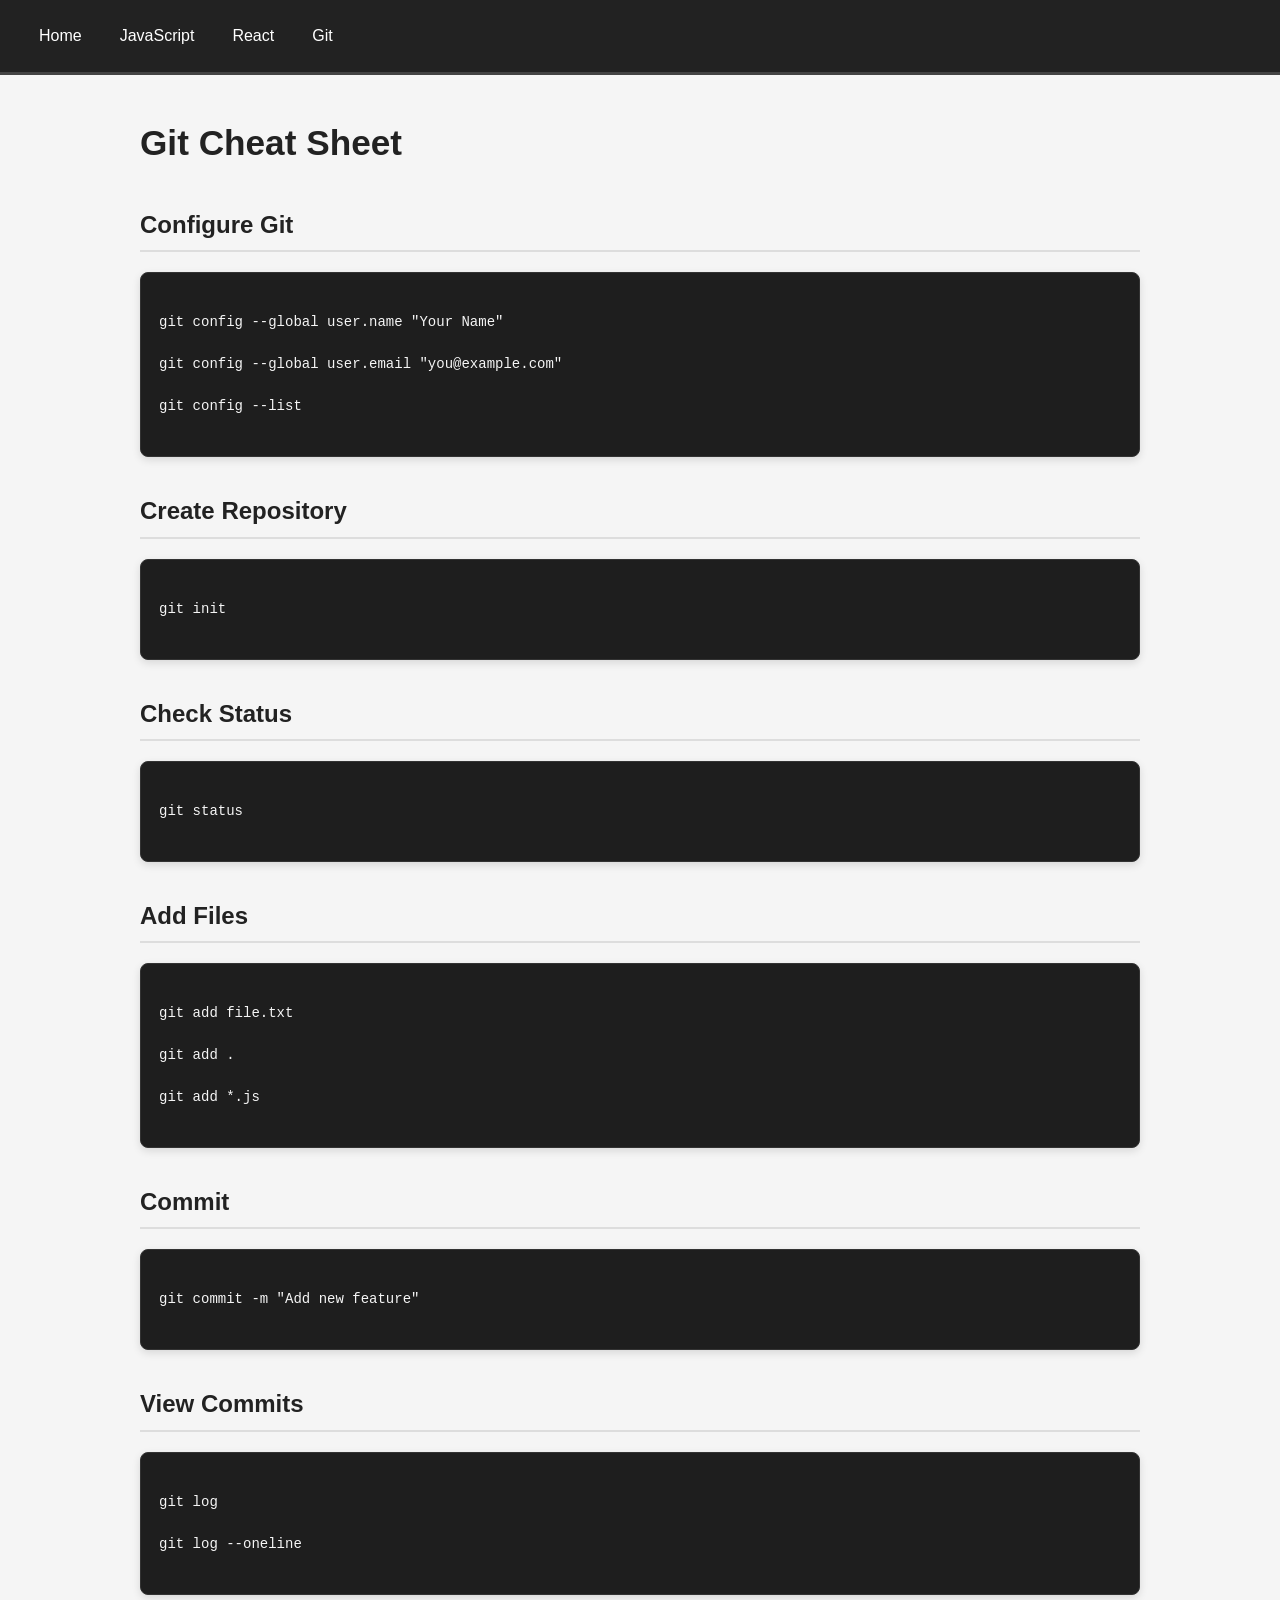
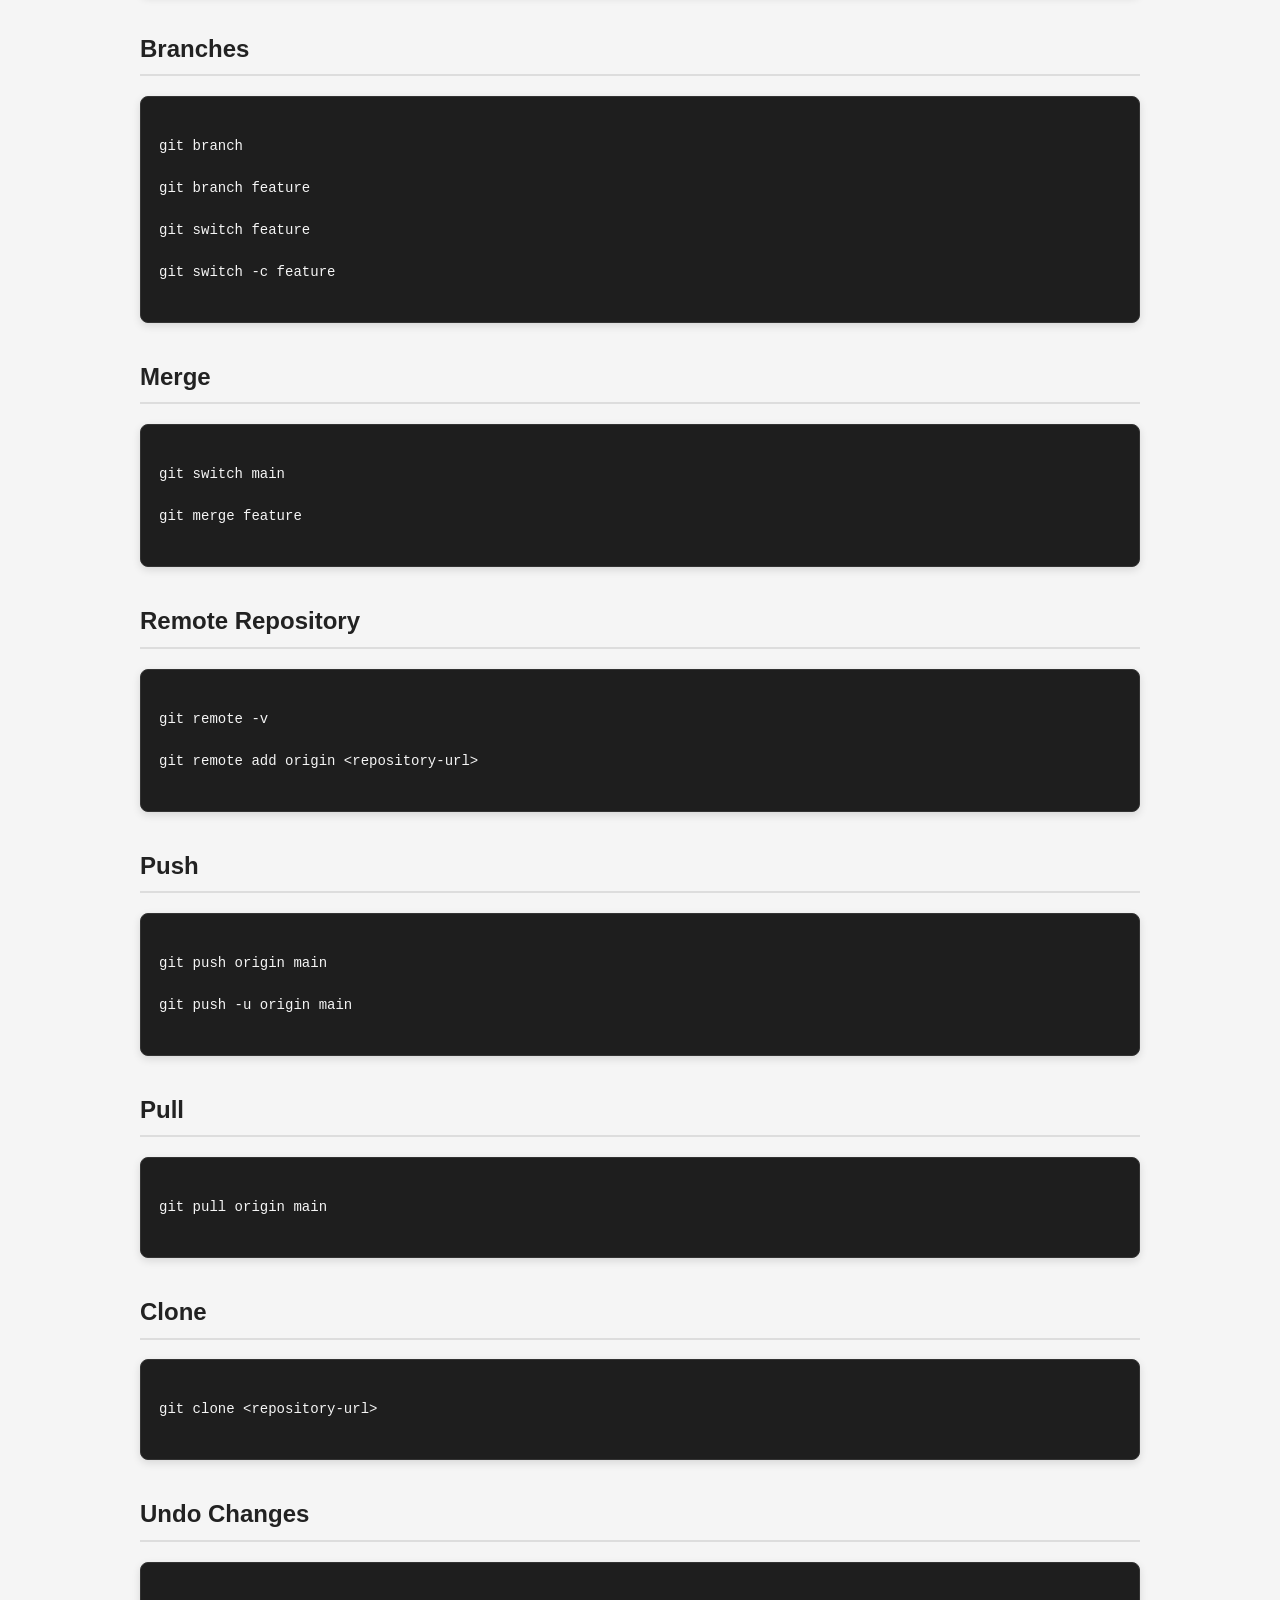
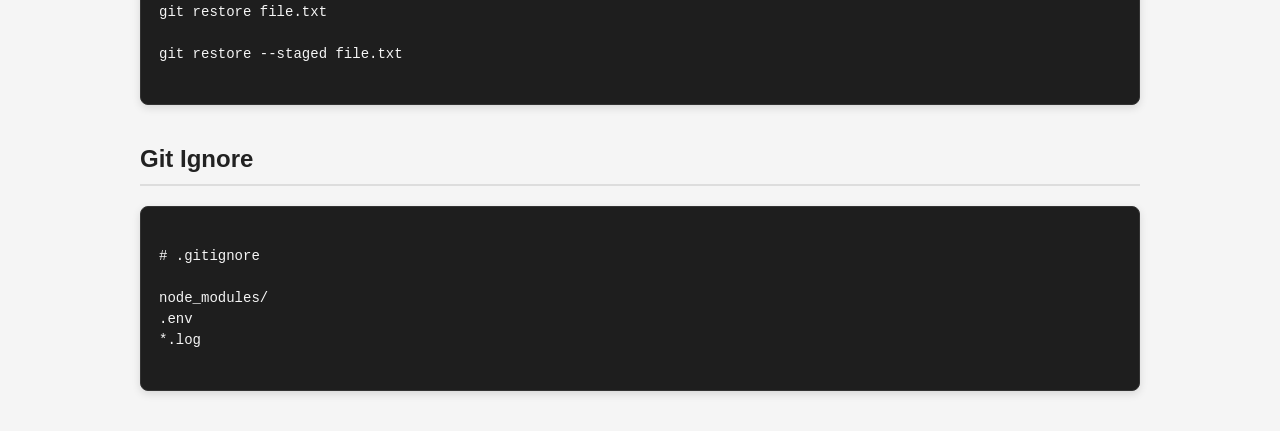
==== git.html @ 396e8478 "Initial commit: Cheat Sheets website" ====
<!DOCTYPE html>
<html lang="en">
<head>
    <meta charset="UTF-8">
    <meta name="viewport" content="width=device-width, initial-scale=1.0">

    <title>Git Cheat Sheet</title>

    <link rel="stylesheet" href="style.css">
</head>

<body>

    <div id="navbar"></div>

    <main>
        <h1>Git Cheat Sheet</h1>

        <h2>Configure Git</h2>

        <pre><code>
git config --global user.name "Your Name"

git config --global user.email "you@example.com"

git config --list
        </code></pre>

        <h2>Create Repository</h2>

        <pre><code>
git init
        </code></pre>

        <h2>Check Status</h2>

        <pre><code>
git status
        </code></pre>

        <h2>Add Files</h2>

        <pre><code>
git add file.txt

git add .

git add *.js
        </code></pre>

        <h2>Commit</h2>

        <pre><code>
git commit -m "Add new feature"
        </code></pre>

        <h2>View Commits</h2>

        <pre><code>
git log

git log --oneline
        </code></pre>

        <h2>Branches</h2>

        <pre><code>
git branch

git branch feature

git switch feature

git switch -c feature
        </code></pre>

        <h2>Merge</h2>

        <pre><code>
git switch main

git merge feature
        </code></pre>

        <h2>Remote Repository</h2>

        <pre><code>
git remote -v

git remote add origin &lt;repository-url&gt;
        </code></pre>

        <h2>Push</h2>

        <pre><code>
git push origin main

git push -u origin main
        </code></pre>

        <h2>Pull</h2>

        <pre><code>
git pull origin main
        </code></pre>

        <h2>Clone</h2>

        <pre><code>
git clone &lt;repository-url&gt;
        </code></pre>

        <h2>Undo Changes</h2>

        <pre><code>
git restore file.txt

git restore --staged file.txt
        </code></pre>

        <h2>Git Ignore</h2>

        <pre><code>
# .gitignore

node_modules/
.env
*.log
        </code></pre>

    </main>

    <script src="script.js"></script>
</body>
</html>
---- style.css ----
/* =========================
   Global
   ========================= */

* {
    box-sizing: border-box;
}

html {
    scroll-behavior: smooth;
}

body {
    margin: 0;
    font-family: Arial, Helvetica, sans-serif;
    background: #f5f5f5;
    color: #222;
    line-height: 1.6;
}


/* =========================
   Navbar
   ========================= */
#navbar {
    position: sticky;
    top: 0;
    z-index: 9999;
}

nav {
    display: flex;
    align-items: center;
    gap: 10px;

    padding: 15px 25px;

    background: #222;
    border-bottom: 3px solid #444;

 /*   position: sticky;
    top: 0px;
    z-index: 1000;*/
}

nav a {
    color: white;
    text-decoration: none;

    padding: 8px 14px;

    border-radius: 6px;

    transition: background 0.2s ease;
}

nav a:hover {
    background: #444;
}


/* =========================
   Main Content
   ========================= */

main {
    width: min(100% - 30px, 1000px);

    margin: 40px auto;
}

h1 {
    font-size: 2.2rem;
    margin-bottom: 10px;
}

h2 {
    margin-top: 35px;
    padding-bottom: 6px;

    border-bottom: 2px solid #ddd;
}

p {
    color: #555;
}


/* =========================
   Links
   ========================= */

a {
    color: #0066cc;
}

main a {
    text-decoration: none;
}

main a:hover {
    text-decoration: underline;
}


/* =========================
   Cheat Sheet List
   ========================= */

ul {
    padding-left: 0;
    list-style: none;
}

li {
    margin: 10px 0;
}

li a {
    display: block;

    padding: 12px 15px;

    background: white;
    border: 1px solid #ddd;
    border-radius: 8px;

    transition: transform 0.15s ease,
                box-shadow 0.15s ease;
}

li a:hover {
    transform: translateY(-2px);

    text-decoration: none;

    box-shadow: 0 4px 10px rgba(0, 0, 0, 0.08);
}


/* =========================
   Code Blocks
   ========================= */

pre {
    overflow-x: auto;

    margin: 15px 0;

    padding: 18px;

    background: #1e1e1e;
    color: #f5f5f5;

    border-radius: 8px;

    border: 1px solid #333;

    font-family: Consolas, Monaco, "Courier New", monospace;

    font-size: 14px;

    line-height: 1.5;

    box-shadow: 0 3px 8px rgba(0, 0, 0, 0.12);
}

code {
    font-family: inherit;
}


/* =========================
   Mobile
   ========================= */

@media (max-width: 600px) {


    nav {
        padding: 10px;

        gap: 5px;

        overflow-x: auto;

        white-space: nowrap;
    }

    nav a {
        padding: 7px 10px;

        font-size: 14px;
    }

    main {
        width: calc(100% - 20px);

        margin: 25px auto;
    }

    h1 {
        font-size: 1.8rem;
    }

    h2 {
        font-size: 1.3rem;
    }

    pre {
        padding: 12px;

        font-size: 13px;

        border-radius: 6px;
    }
}
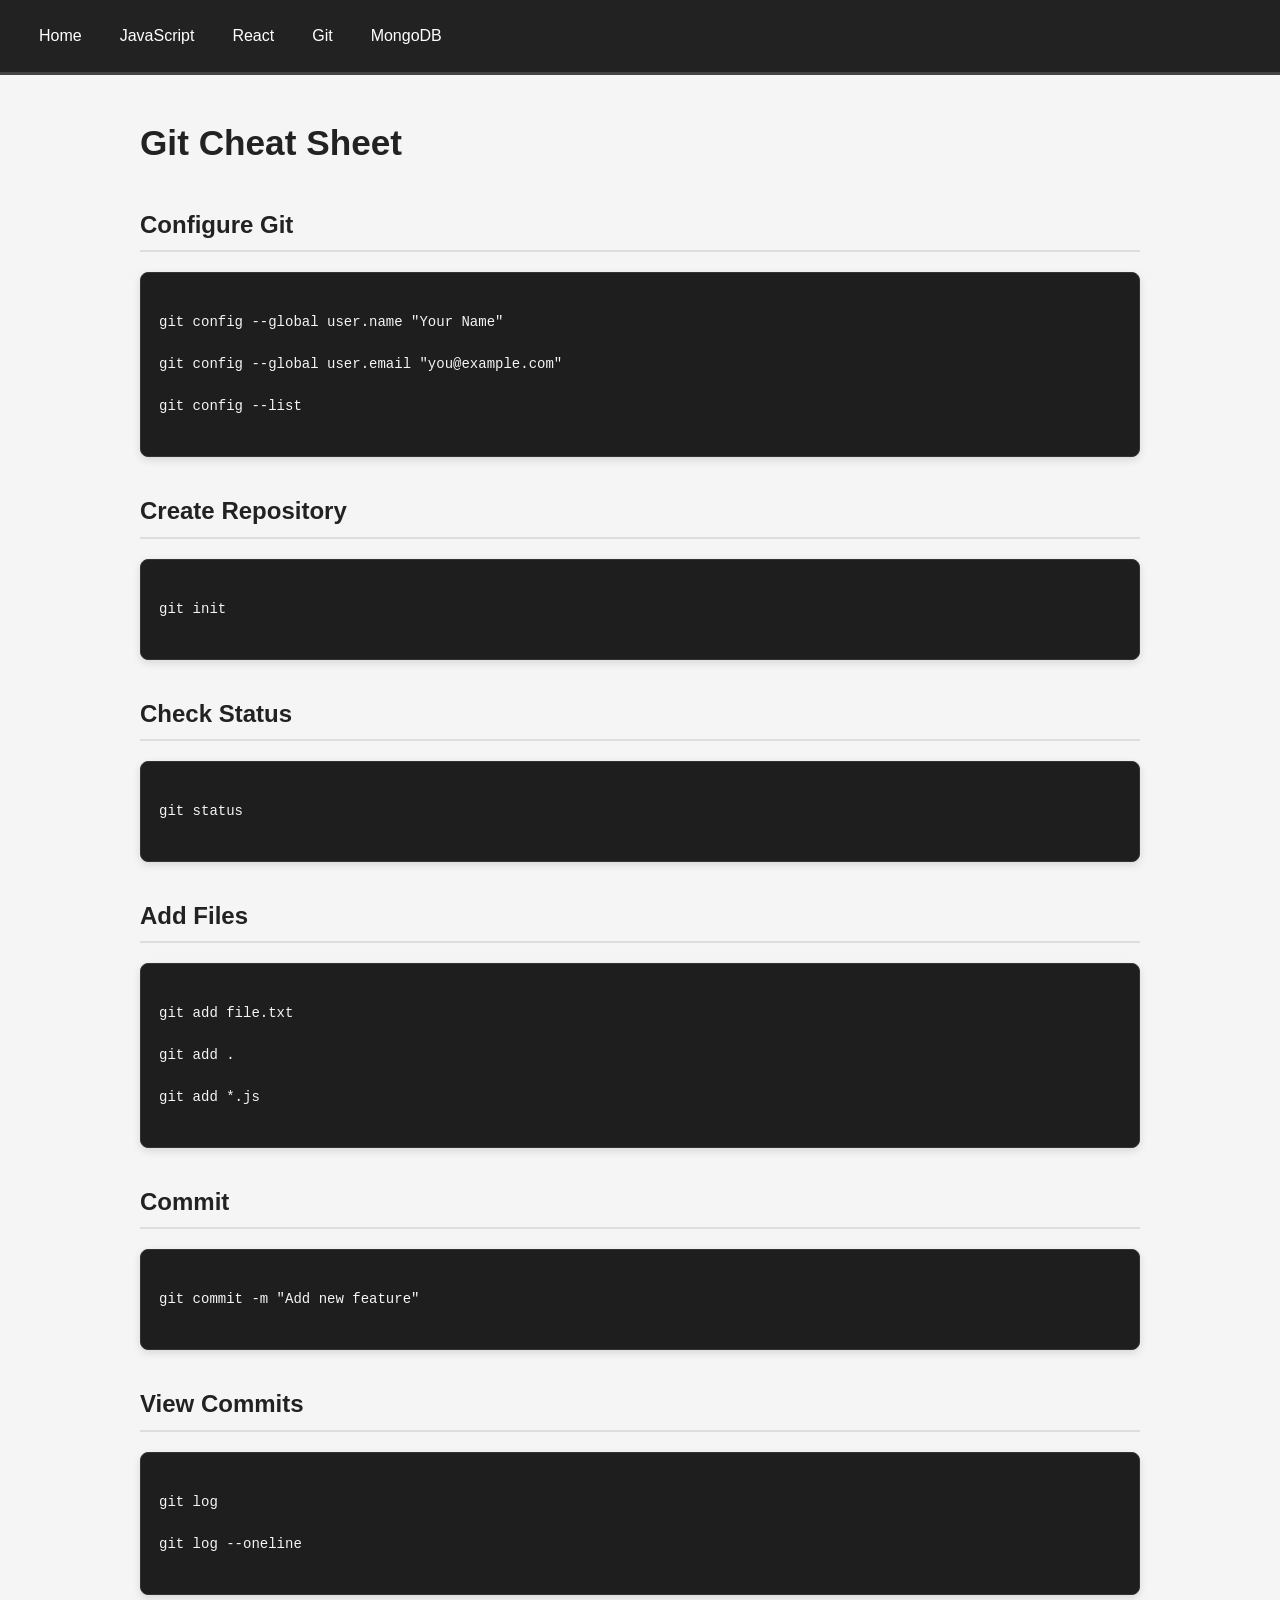
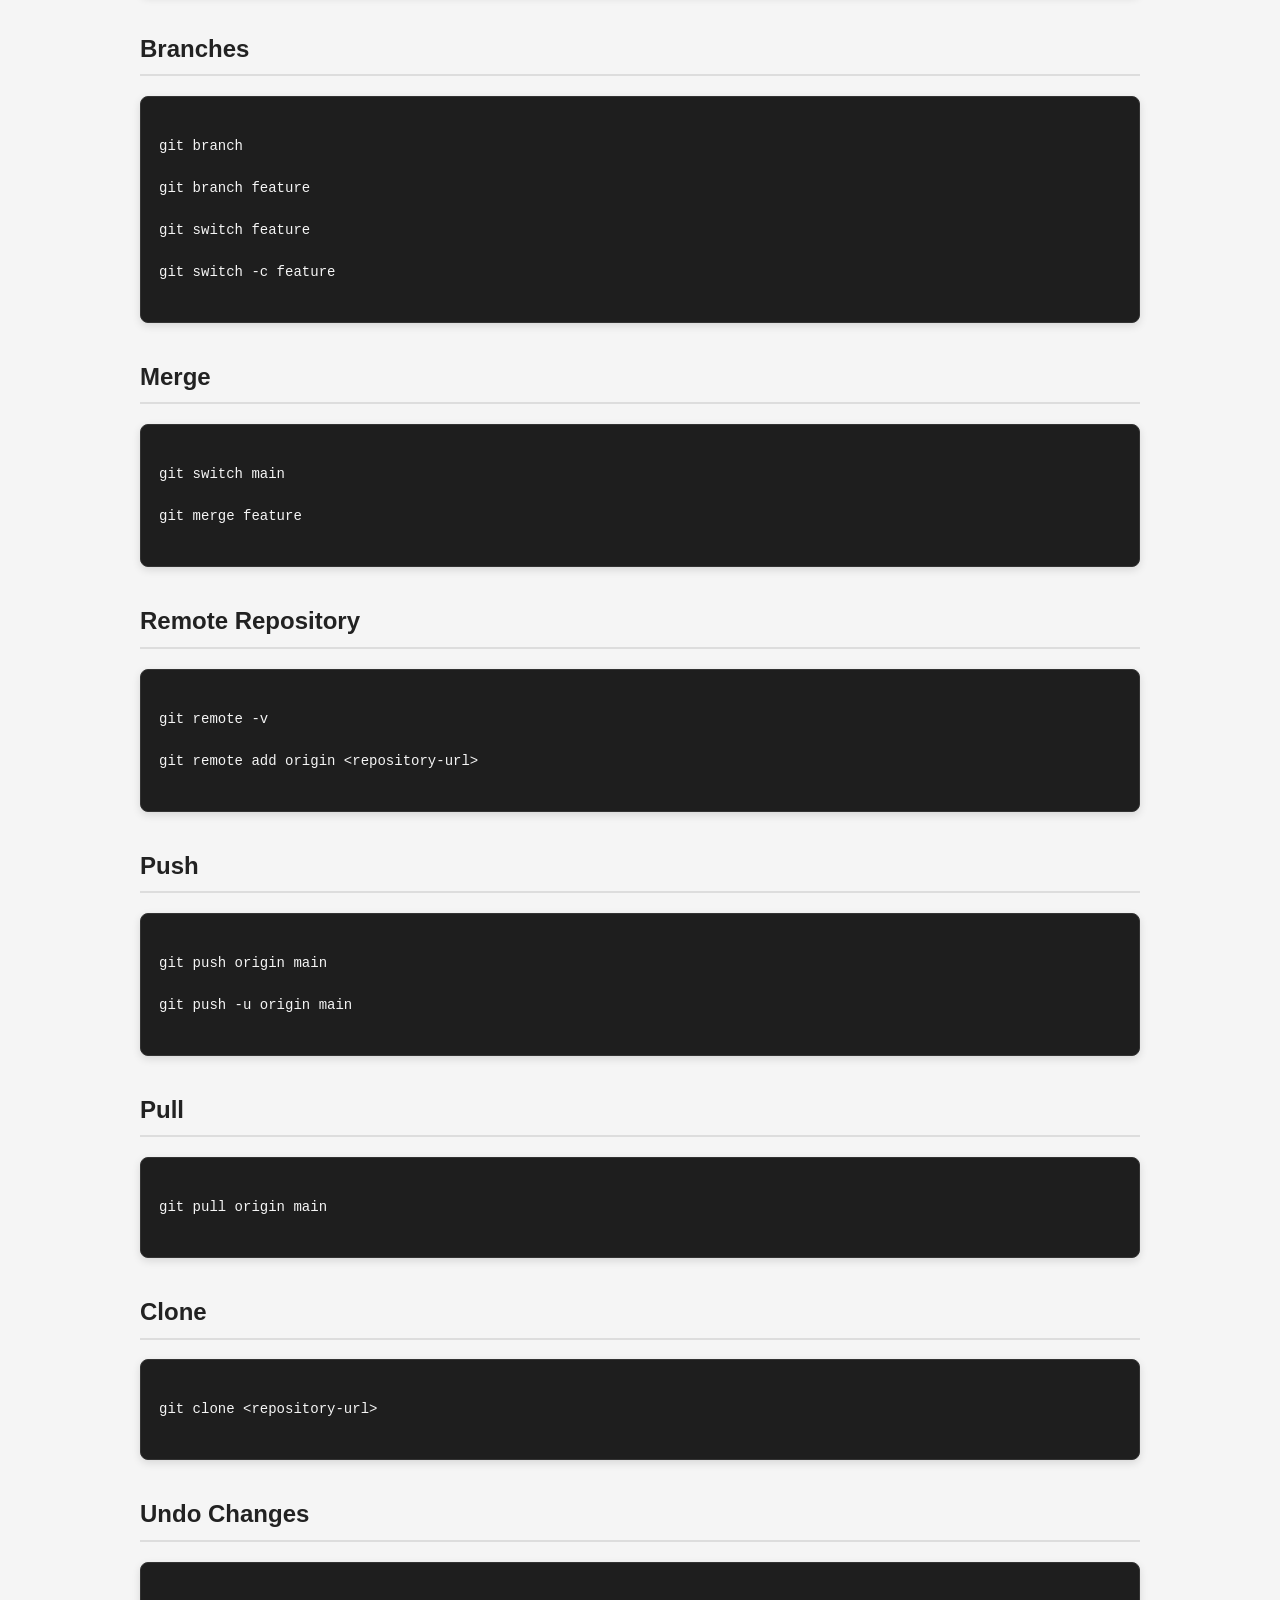
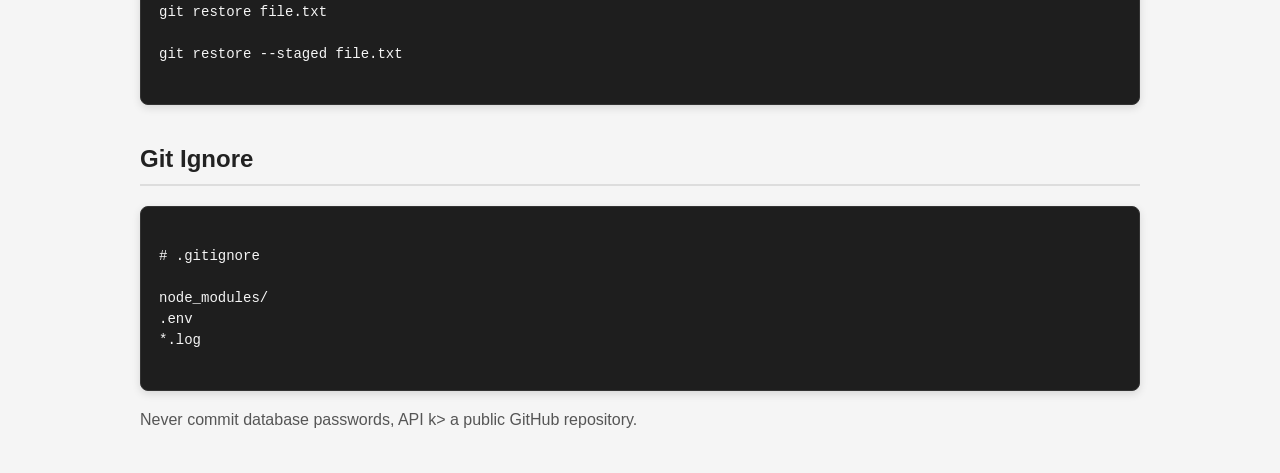
==== commit 048b8b48: "edited git and mongodb files" ====
--- a/git.html
+++ b/git.html
@@ -128,6 +128,11 @@
 *.log
         </code></pre>
 
+	<p>
+            Never commit database passwords, API k>
+            a public GitHub repository.
+        </p>
+
     </main>
 
     <script src="script.js"></script>
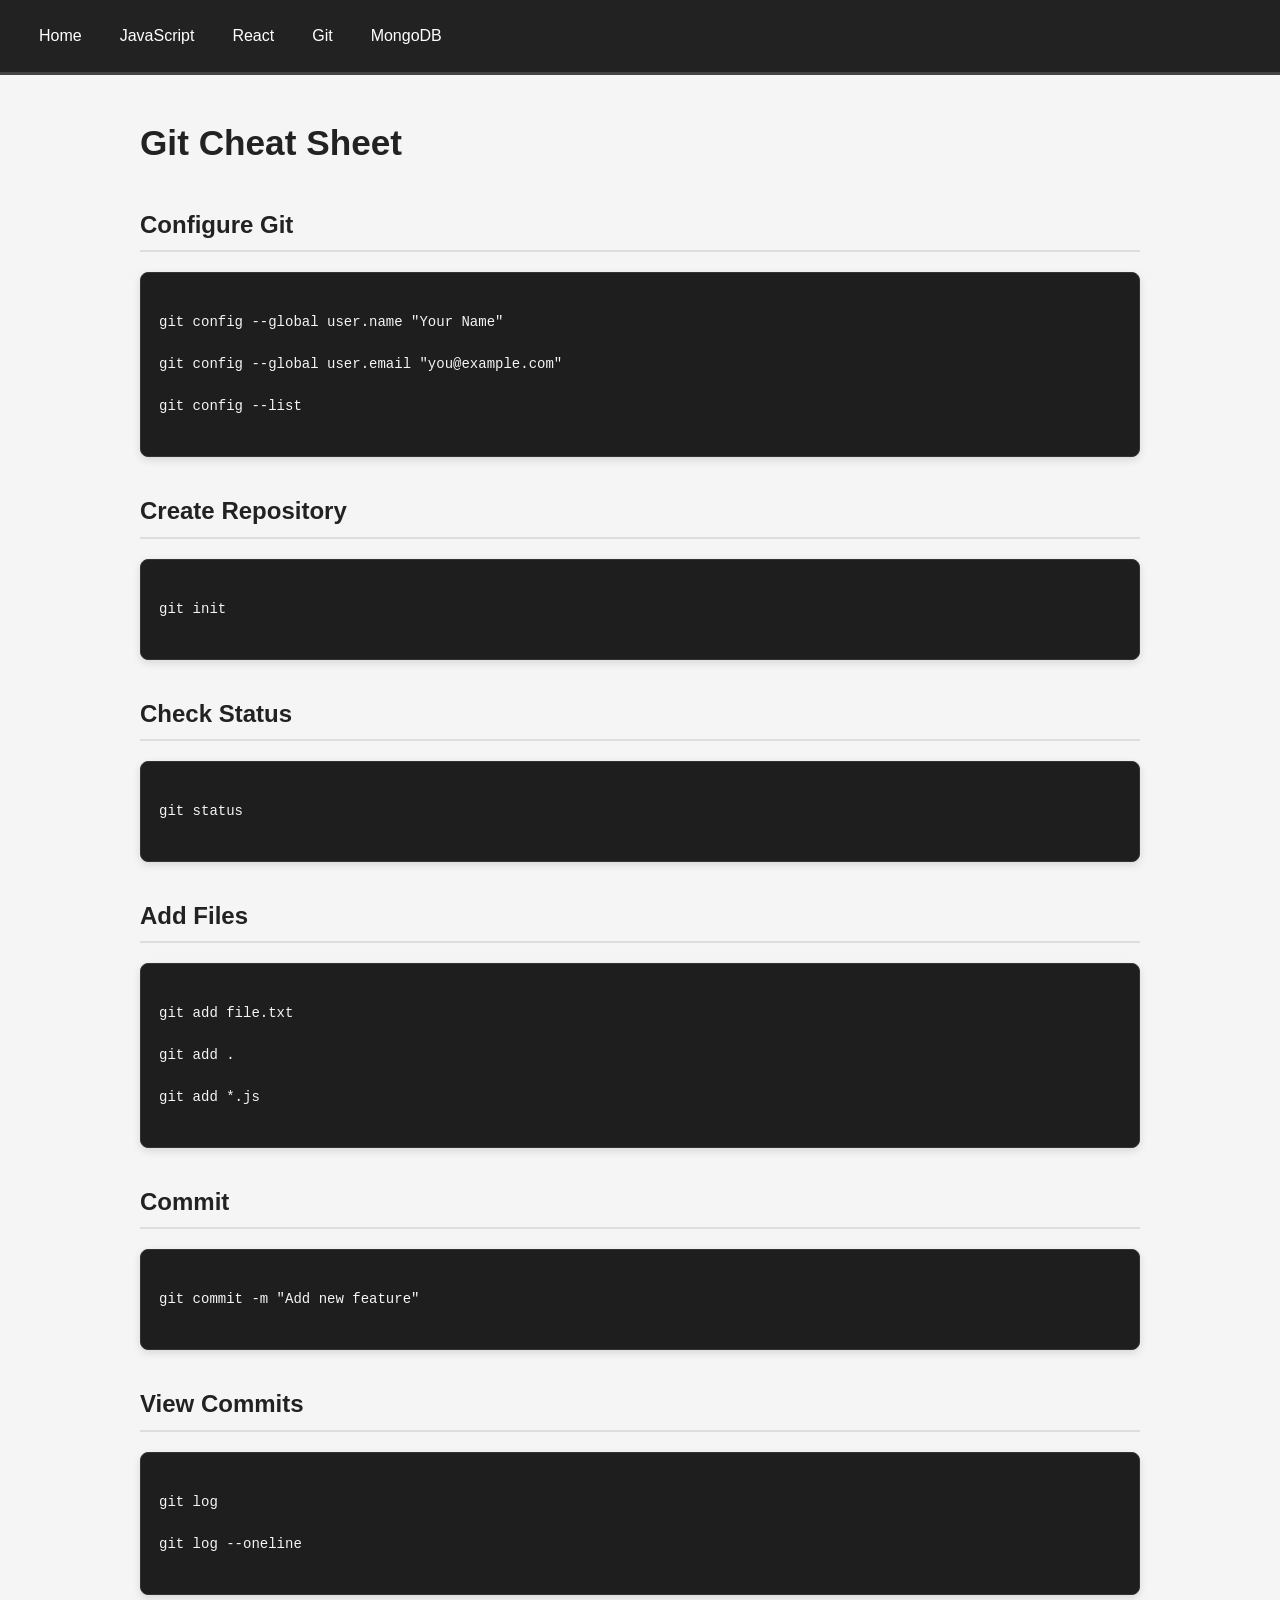
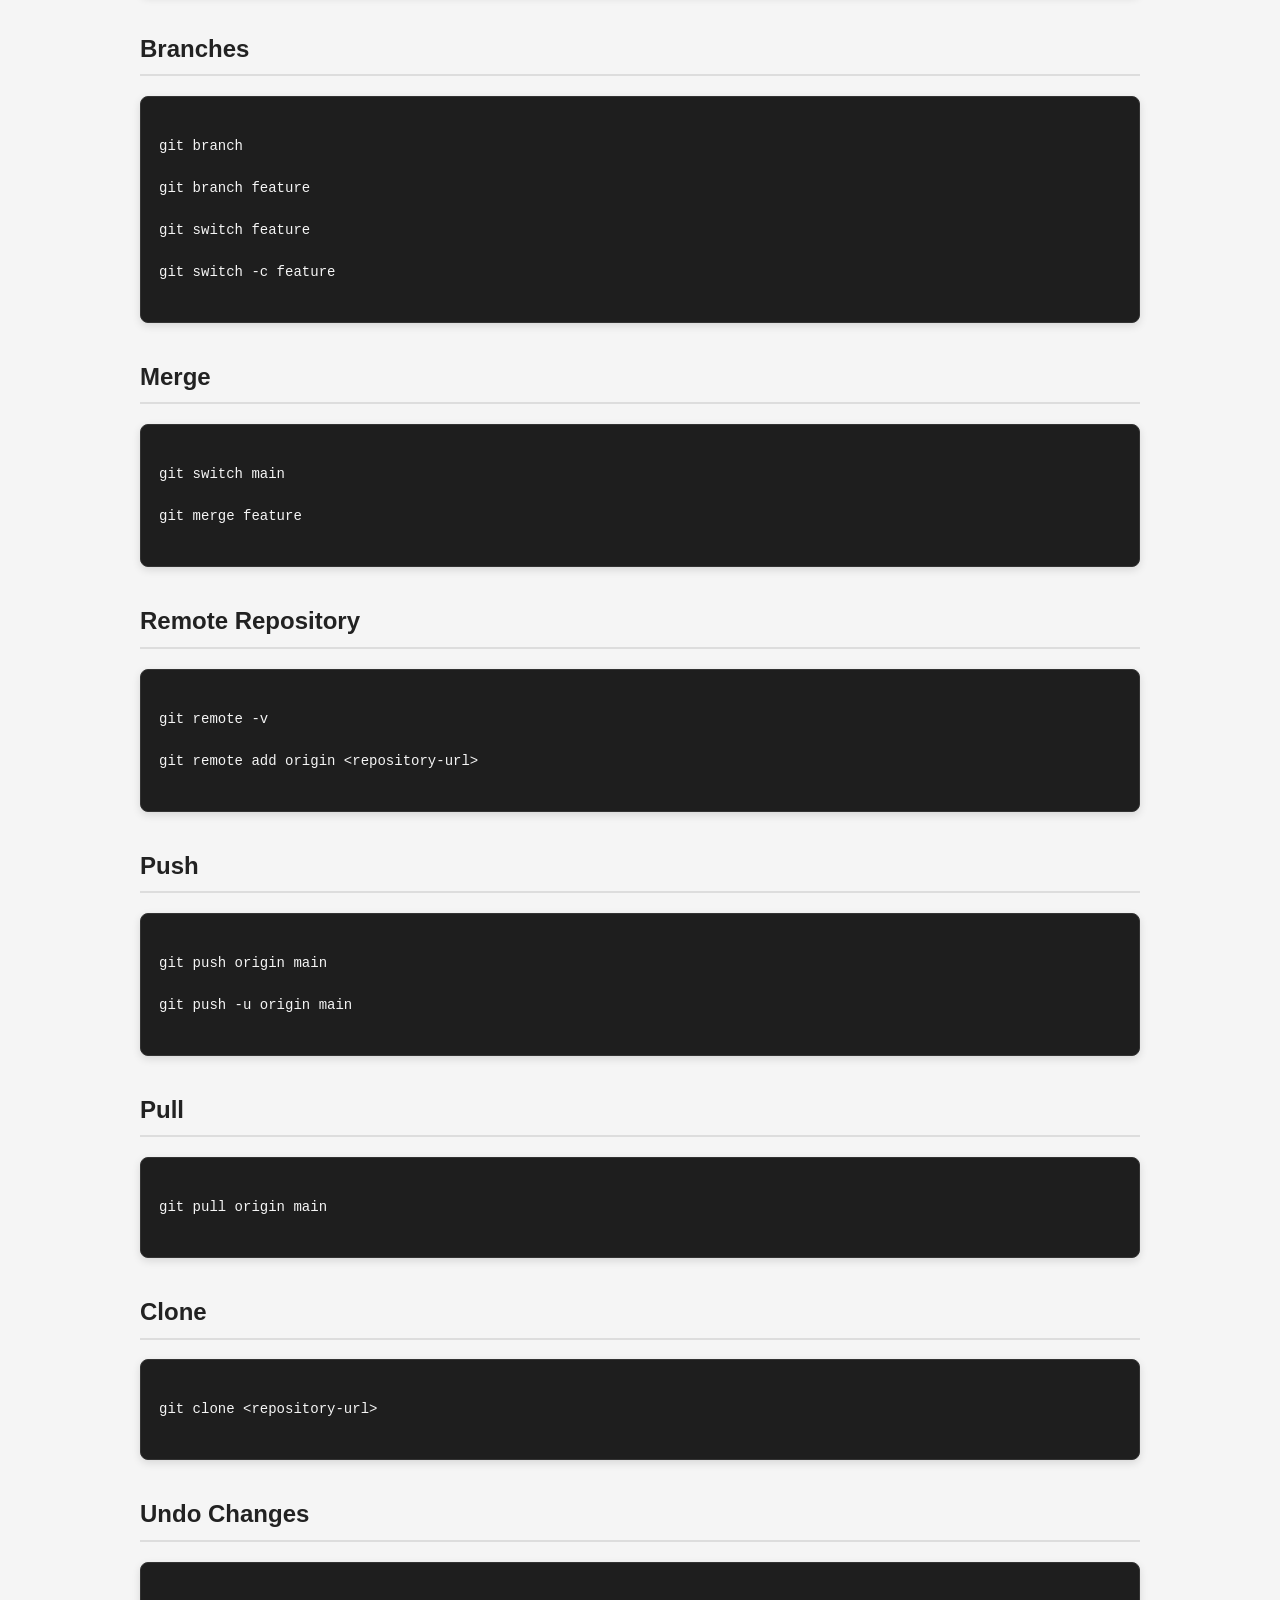
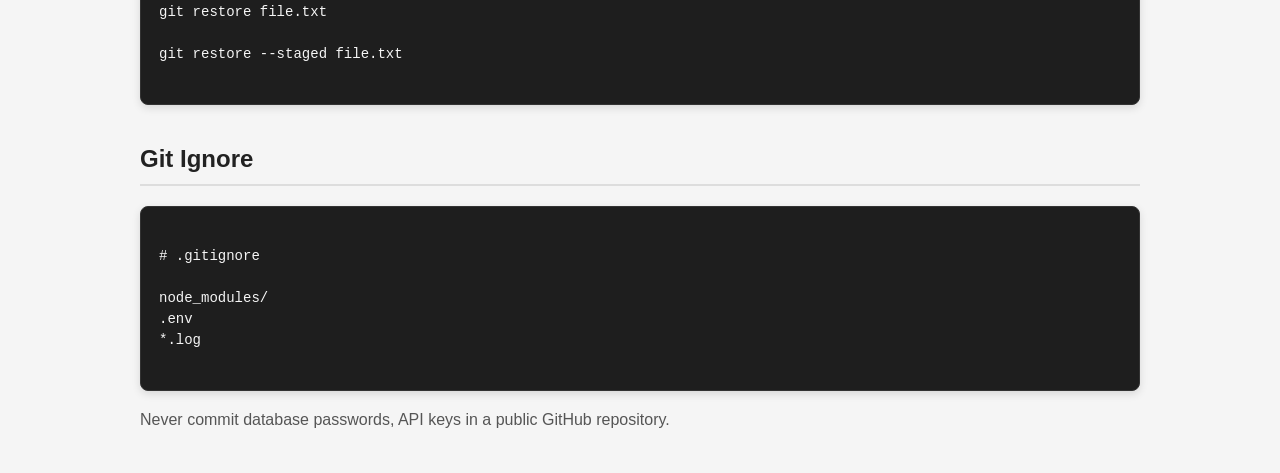
==== commit a46cf969: "corrected some text" ====
--- a/git.html
+++ b/git.html
@@ -129,7 +129,7 @@
         </code></pre>
 
 	<p>
-            Never commit database passwords, API k>
+            Never commit database passwords, API keys in
             a public GitHub repository.
         </p>
 
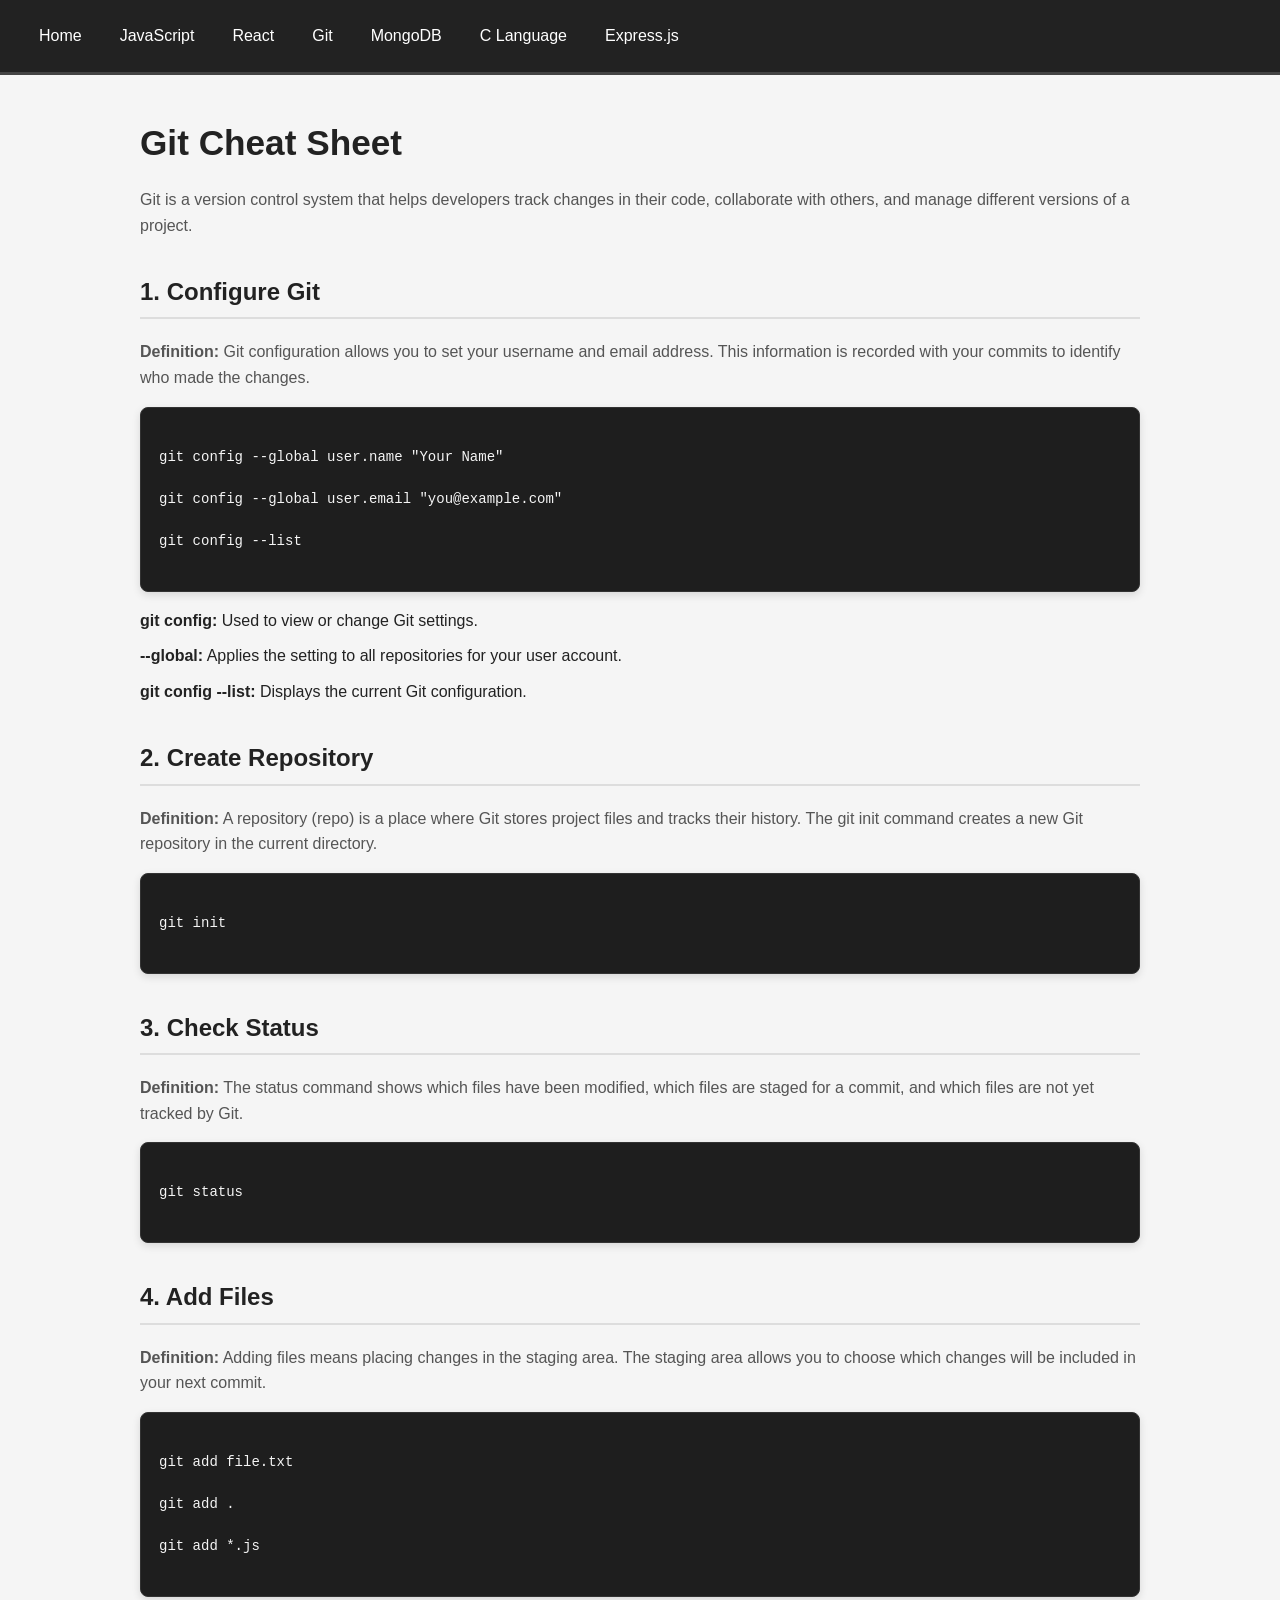
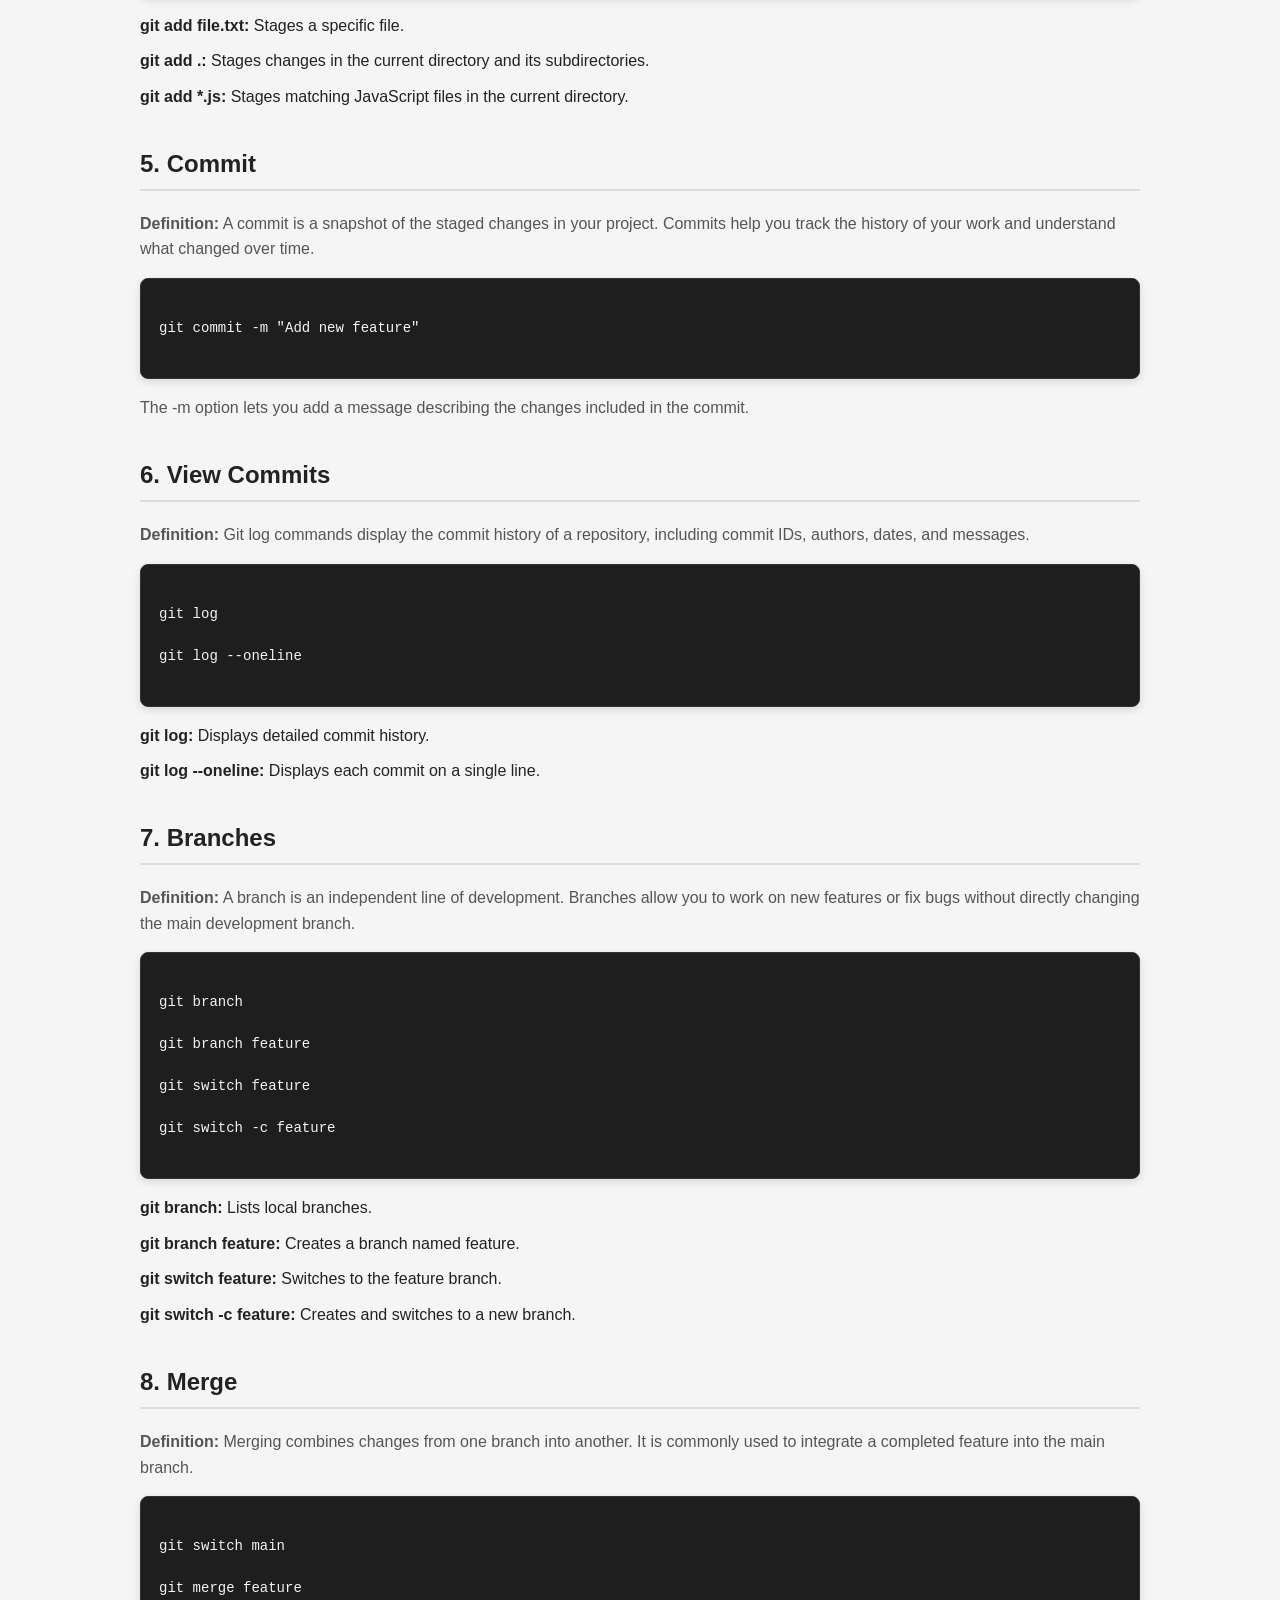
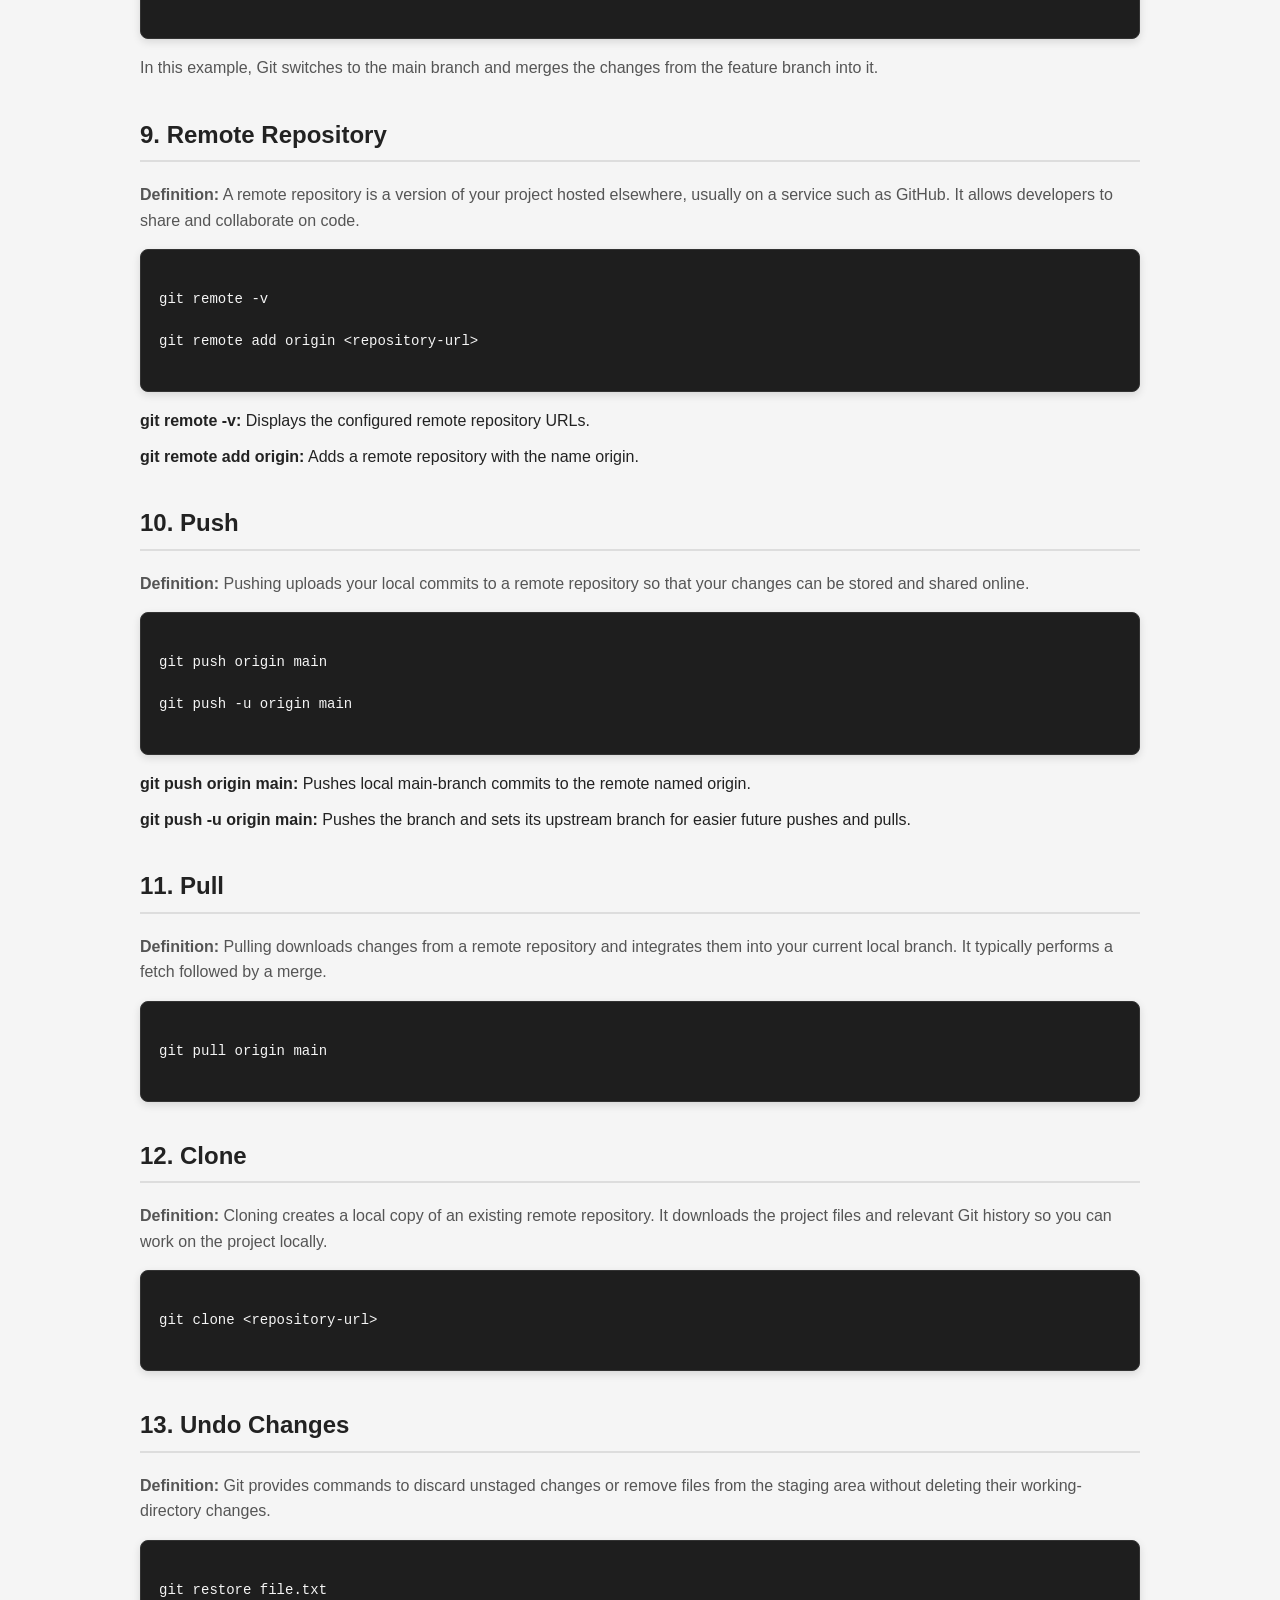
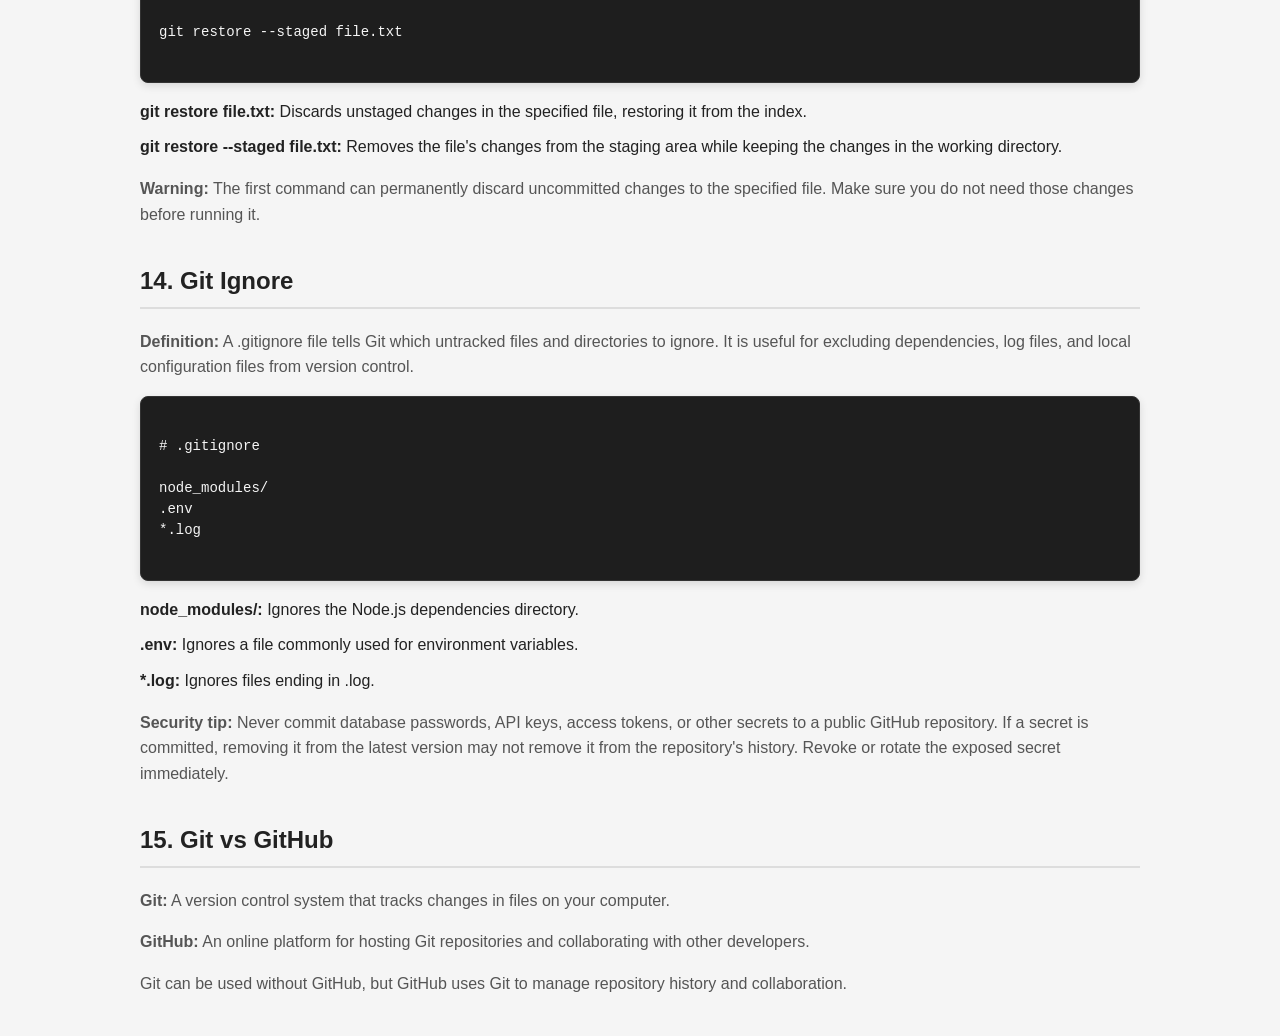
==== commit 218a553d: "Add new cheat sheets and improve explanations across all cheat sheets - Add new cheat sheets for C, " ====
--- a/git.html
+++ b/git.html
@@ -16,7 +16,19 @@
     <main>
         <h1>Git Cheat Sheet</h1>
 
-        <h2>Configure Git</h2>
+        <p>
+            Git is a version control system that helps developers track
+            changes in their code, collaborate with others, and manage
+            different versions of a project.
+        </p>
+
+        <h2>1. Configure Git</h2>
+
+        <p>
+            <strong>Definition:</strong> Git configuration allows you to set
+            your username and email address. This information is recorded
+            with your commits to identify who made the changes.
+        </p>
 
         <pre><code>
 git config --global user.name "Your Name"
@@ -26,19 +38,47 @@
 git config --list
         </code></pre>
 
-        <h2>Create Repository</h2>
+        <ul>
+            <li><strong>git config:</strong> Used to view or change Git settings.</li>
+            <li><strong>--global:</strong> Applies the setting to all repositories for your user account.</li>
+            <li><strong>git config --list:</strong> Displays the current Git configuration.</li>
+        </ul>
+
+
+        <h2>2. Create Repository</h2>
+
+        <p>
+            <strong>Definition:</strong> A repository (repo) is a place where
+            Git stores project files and tracks their history. The
+            <code>git init</code> command creates a new Git repository in
+            the current directory.
+        </p>
 
         <pre><code>
 git init
         </code></pre>
 
-        <h2>Check Status</h2>
+
+        <h2>3. Check Status</h2>
+
+        <p>
+            <strong>Definition:</strong> The status command shows which files
+            have been modified, which files are staged for a commit, and
+            which files are not yet tracked by Git.
+        </p>
 
         <pre><code>
 git status
         </code></pre>
 
-        <h2>Add Files</h2>
+
+        <h2>4. Add Files</h2>
+
+        <p>
+            <strong>Definition:</strong> Adding files means placing changes
+            in the staging area. The staging area allows you to choose which
+            changes will be included in your next commit.
+        </p>
 
         <pre><code>
 git add file.txt
@@ -48,13 +88,38 @@
 git add *.js
         </code></pre>
 
-        <h2>Commit</h2>
+        <ul>
+            <li><strong>git add file.txt:</strong> Stages a specific file.</li>
+            <li><strong>git add .:</strong> Stages changes in the current directory and its subdirectories.</li>
+            <li><strong>git add *.js:</strong> Stages matching JavaScript files in the current directory.</li>
+        </ul>
+
+
+        <h2>5. Commit</h2>
+
+        <p>
+            <strong>Definition:</strong> A commit is a snapshot of the staged
+            changes in your project. Commits help you track the history of
+            your work and understand what changed over time.
+        </p>
 
         <pre><code>
 git commit -m "Add new feature"
         </code></pre>
 
-        <h2>View Commits</h2>
+        <p>
+            The <code>-m</code> option lets you add a message describing
+            the changes included in the commit.
+        </p>
+
+
+        <h2>6. View Commits</h2>
+
+        <p>
+            <strong>Definition:</strong> Git log commands display the commit
+            history of a repository, including commit IDs, authors, dates,
+            and messages.
+        </p>
 
         <pre><code>
 git log
@@ -62,7 +127,19 @@
 git log --oneline
         </code></pre>
 
-        <h2>Branches</h2>
+        <ul>
+            <li><strong>git log:</strong> Displays detailed commit history.</li>
+            <li><strong>git log --oneline:</strong> Displays each commit on a single line.</li>
+        </ul>
+
+
+        <h2>7. Branches</h2>
+
+        <p>
+            <strong>Definition:</strong> A branch is an independent line of
+            development. Branches allow you to work on new features or fix
+            bugs without directly changing the main development branch.
+        </p>
 
         <pre><code>
 git branch
@@ -74,7 +151,21 @@
 git switch -c feature
         </code></pre>
 
-        <h2>Merge</h2>
+        <ul>
+            <li><strong>git branch:</strong> Lists local branches.</li>
+            <li><strong>git branch feature:</strong> Creates a branch named feature.</li>
+            <li><strong>git switch feature:</strong> Switches to the feature branch.</li>
+            <li><strong>git switch -c feature:</strong> Creates and switches to a new branch.</li>
+        </ul>
+
+
+        <h2>8. Merge</h2>
+
+        <p>
+            <strong>Definition:</strong> Merging combines changes from one
+            branch into another. It is commonly used to integrate a completed
+            feature into the main branch.
+        </p>
 
         <pre><code>
 git switch main
@@ -82,7 +173,19 @@
 git merge feature
         </code></pre>
 
-        <h2>Remote Repository</h2>
+        <p>
+            In this example, Git switches to the main branch and merges
+            the changes from the feature branch into it.
+        </p>
+
+
+        <h2>9. Remote Repository</h2>
+
+        <p>
+            <strong>Definition:</strong> A remote repository is a version of
+            your project hosted elsewhere, usually on a service such as
+            GitHub. It allows developers to share and collaborate on code.
+        </p>
 
         <pre><code>
 git remote -v
@@ -90,7 +193,19 @@
 git remote add origin &lt;repository-url&gt;
         </code></pre>
 
-        <h2>Push</h2>
+        <ul>
+            <li><strong>git remote -v:</strong> Displays the configured remote repository URLs.</li>
+            <li><strong>git remote add origin:</strong> Adds a remote repository with the name origin.</li>
+        </ul>
+
+
+        <h2>10. Push</h2>
+
+        <p>
+            <strong>Definition:</strong> Pushing uploads your local commits
+            to a remote repository so that your changes can be stored and
+            shared online.
+        </p>
 
         <pre><code>
 git push origin main
@@ -98,19 +213,45 @@
 git push -u origin main
         </code></pre>
 
-        <h2>Pull</h2>
+        <ul>
+            <li><strong>git push origin main:</strong> Pushes local main-branch commits to the remote named origin.</li>
+            <li><strong>git push -u origin main:</strong> Pushes the branch and sets its upstream branch for easier future pushes and pulls.</li>
+        </ul>
+
+
+        <h2>11. Pull</h2>
+
+        <p>
+            <strong>Definition:</strong> Pulling downloads changes from a
+            remote repository and integrates them into your current local
+            branch. It typically performs a fetch followed by a merge.
+        </p>
 
         <pre><code>
 git pull origin main
         </code></pre>
 
-        <h2>Clone</h2>
+
+        <h2>12. Clone</h2>
+
+        <p>
+            <strong>Definition:</strong> Cloning creates a local copy of an
+            existing remote repository. It downloads the project files and
+            relevant Git history so you can work on the project locally.
+        </p>
 
         <pre><code>
 git clone &lt;repository-url&gt;
         </code></pre>
 
-        <h2>Undo Changes</h2>
+
+        <h2>13. Undo Changes</h2>
+
+        <p>
+            <strong>Definition:</strong> Git provides commands to discard
+            unstaged changes or remove files from the staging area without
+            deleting their working-directory changes.
+        </p>
 
         <pre><code>
 git restore file.txt
@@ -118,7 +259,26 @@
 git restore --staged file.txt
         </code></pre>
 
-        <h2>Git Ignore</h2>
+        <ul>
+            <li><strong>git restore file.txt:</strong> Discards unstaged changes in the specified file, restoring it from the index.</li>
+            <li><strong>git restore --staged file.txt:</strong> Removes the file's changes from the staging area while keeping the changes in the working directory.</li>
+        </ul>
+
+        <p>
+            <strong>Warning:</strong> The first command can permanently discard
+            uncommitted changes to the specified file. Make sure you do not
+            need those changes before running it.
+        </p>
+
+
+        <h2>14. Git Ignore</h2>
+
+        <p>
+            <strong>Definition:</strong> A <code>.gitignore</code> file tells
+            Git which untracked files and directories to ignore. It is useful
+            for excluding dependencies, log files, and local configuration
+            files from version control.
+        </p>
 
         <pre><code>
 # .gitignore
@@ -128,9 +288,36 @@
 *.log
         </code></pre>
 
-	<p>
-            Never commit database passwords, API keys in
-            a public GitHub repository.
+        <ul>
+            <li><strong>node_modules/:</strong> Ignores the Node.js dependencies directory.</li>
+            <li><strong>.env:</strong> Ignores a file commonly used for environment variables.</li>
+            <li><strong>*.log:</strong> Ignores files ending in .log.</li>
+        </ul>
+
+        <p>
+            <strong>Security tip:</strong> Never commit database passwords,
+            API keys, access tokens, or other secrets to a public GitHub
+            repository. If a secret is committed, removing it from the latest
+            version may not remove it from the repository's history. Revoke
+            or rotate the exposed secret immediately.
+        </p>
+
+
+        <h2>15. Git vs GitHub</h2>
+
+        <p>
+            <strong>Git:</strong> A version control system that tracks
+            changes in files on your computer.
+        </p>
+
+        <p>
+            <strong>GitHub:</strong> An online platform for hosting Git
+            repositories and collaborating with other developers.
+        </p>
+
+        <p>
+            Git can be used without GitHub, but GitHub uses Git to manage
+            repository history and collaboration.
         </p>
 
     </main>
--- a/style.css
+++ b/style.css
@@ -37,6 +37,8 @@
 
     background: #222;
     border-bottom: 3px solid #444;
+    
+    overflow-x:scroll;
 
  /*   position: sticky;
     top: 0px;
@@ -215,3 +217,4 @@
         border-radius: 6px;
     }
 }
+
